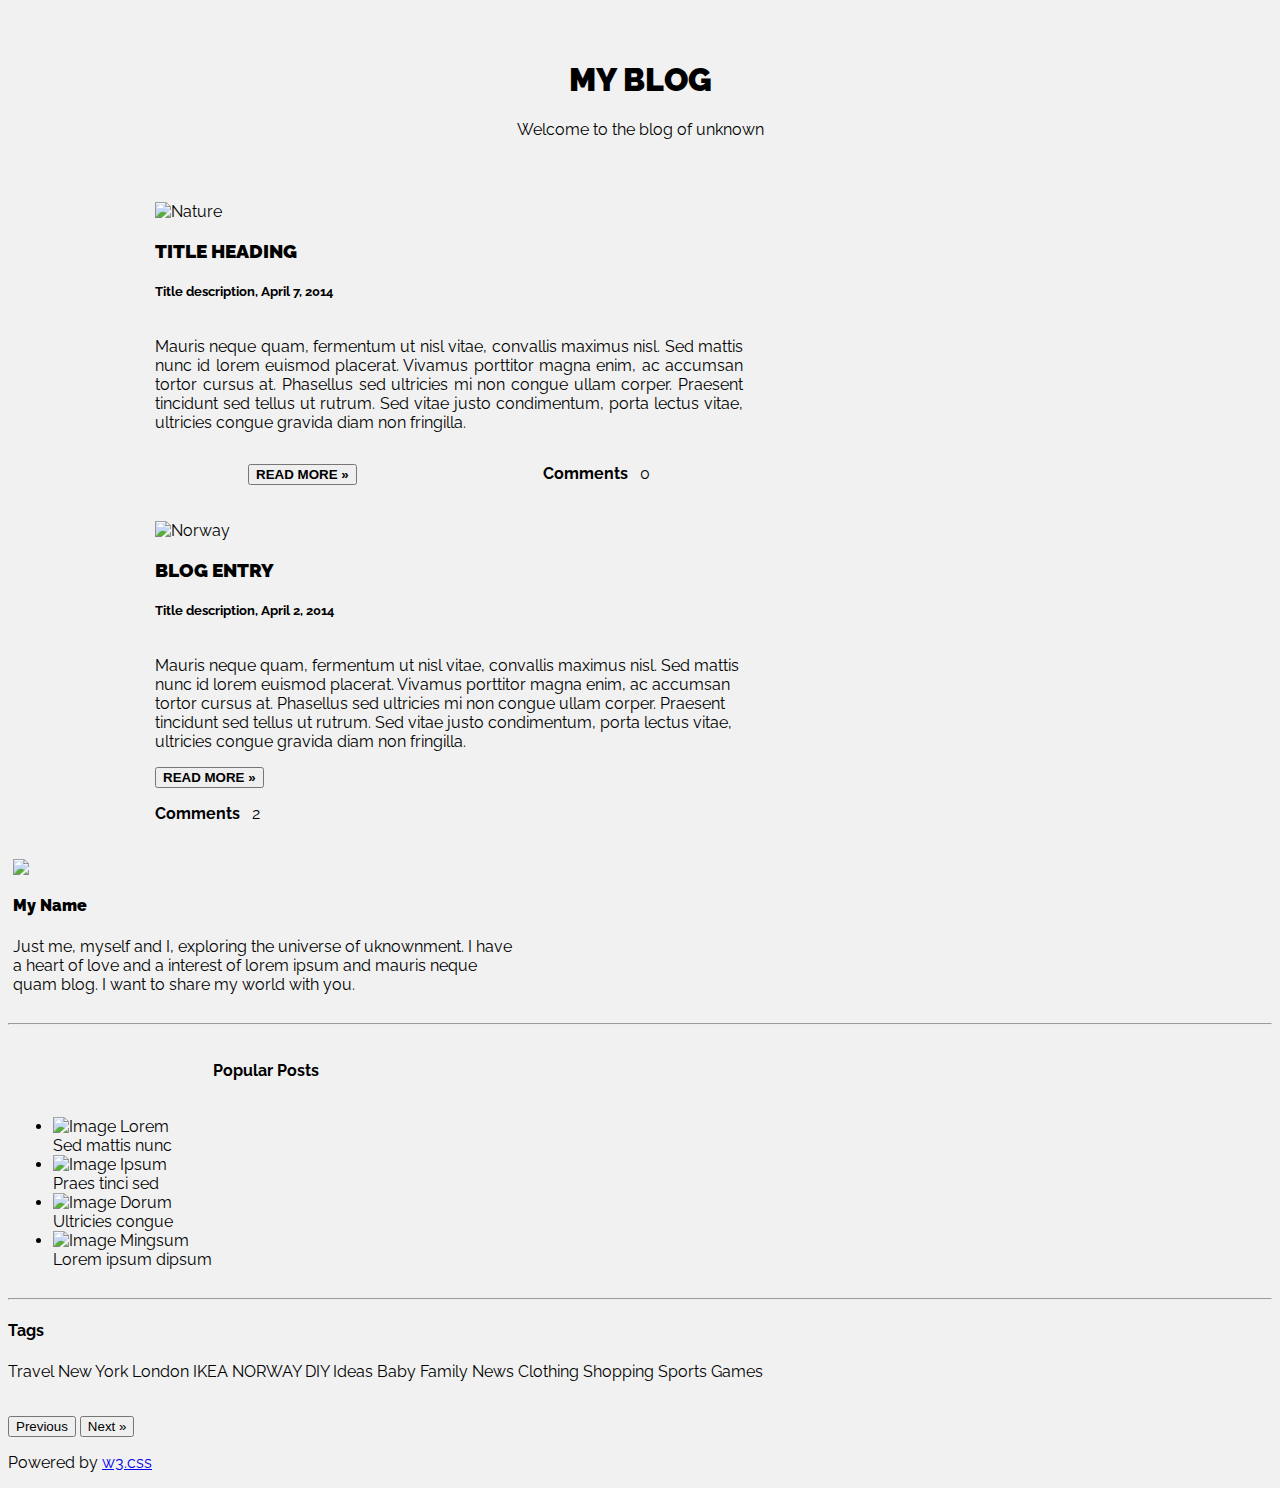
==== demo-2/index.html @ 139d3f64 "first commit" ====
<!DOCTYPE html>
<html>
    <!-- https://www.w3schools.com/w3css/tryw3css_templates_blog.htm -->
<head>
    <title>W3.CSS Template</title>
    <meta charset="UTF-8">
    <meta name="viewport" content="width=device-width, initial-scale=1">
    <link rel="stylesheet" href="style.css">
    <link rel="stylesheet" href="https://fonts.googleapis.com/css?family=Raleway">
    <style>
        body,
        h1,
        h2,
        h3,
        h4,
        h5 {
            font-family: "Raleway", sans-serif
        }

        .light-grey-bg {
            background-color: #f1f1f1;
        }

        .center-text {
            text-align: center;
        }
        .left-text {
            text-align: left;
        }
        .justify-text {
            text-align: justify;
        }

        .content {
            max-width: 1400px;
        }

        .container {
            max-width: 980px;
            margin: auto;
        }

        .header {
            padding-top: 32px;
            padding-bottom: 32px;
        }

        .tag {
            background-color: #000;
            color: #fff;
            display: inline-block;
            padding-left: 8px;
            padding-right: 8px;
            text-align: center
        }

        .row {
            padding: 0;
            margin: 0;
            display: flex;
            flex-direction: row;
            flex-wrap: wrap;
            justify-content: space-around;
        }

        .big-card {
            padding: 5px;
            width: 60%;
            height: auto;
            margin-top: 10px;
            display: flex;
            flex-direction: column;
        }
        .small-card {
            padding: 5px;
            width: 40%;
            height: auto;
            margin-top: 10px;
            display: flex;
            flex-direction: column;
        }
    </style>
</head>

<body class="light-grey-bg">

    <!-- w3-content defines a container for fixed size centered content, 
and is wrapped around the whole page content, except for the footer in this example -->
    <div class="content">

        <!-- Header -->
        <header class="header center-text">
            <h1><b>MY BLOG</b></h1>
            <p>Welcome to the blog of <span class="w3-tag">unknown</span></p>
        </header>

        <!-- Grid -->
        <div class="row">

            <!-- Blog entries -->
            <div class="container">
                <!-- Blog entry -->
                <div class="big-card">
                    <img src="https://w3schools.com/w3images/woods.jpg" alt="Nature" style="width:100%">
                    <div class="left-text">
                        <h3><b>TITLE HEADING</b></h3>
                        <h5>Title description, <span class="w3-opacity">April 7, 2014</span></h5>
                    </div>

                    <div class="container justify-text">
                        <p>
                            Mauris neque quam, fermentum ut nisl vitae, convallis maximus nisl. Sed mattis nunc id lorem euismod
                            placerat. Vivamus porttitor magna enim, ac accumsan tortor cursus at. Phasellus sed ultricies
                            mi non congue ullam corper. Praesent tincidunt sed tellus ut rutrum. Sed vitae justo condimentum,
                            porta lectus vitae, ultricies congue gravida diam non fringilla.
                        </p>
                        <div class="row">
                            <div class="">
                                <p><button class="w3-button w3-padding-large w3-white w3-border"><b>READ MORE »</b></button></p>
                            </div>
                            <div class="">
                                <p><span class=""><b>Comments  </b> <span class="w3-tag">0</span></span>
                                </p>
                            </div>
                        </div>
                    </div>
                </div>
                <!-- Blog entry -->
                <div class="big-card">
                    <img src="https://w3schools.com/w3images/bridge.jpg" alt="Norway" style="width:100%">
                    <div class="w3-container">
                        <h3><b>BLOG ENTRY</b></h3>
                        <h5>Title description, <span class="w3-opacity">April 2, 2014</span></h5>
                    </div>

                    <div class="w3-container">
                        <p>Mauris neque quam, fermentum ut nisl vitae, convallis maximus nisl. Sed mattis nunc id lorem euismod
                            placerat. Vivamus porttitor magna enim, ac accumsan tortor cursus at. Phasellus sed ultricies
                            mi non congue ullam corper. Praesent tincidunt sed tellus ut rutrum. Sed vitae justo condimentum,
                            porta lectus vitae, ultricies congue gravida diam non fringilla.</p>
                        <div class="w3-row">
                            <div class="w3-col m8 s12">
                                <p><button class="w3-button w3-padding-large w3-white w3-border"><b>READ MORE »</b></button></p>
                            </div>
                            <div class="w3-col m4 w3-hide-small">
                                <p><span class="w3-padding-large w3-right"><b>Comments  </b> <span class="w3-badge">2</span></span>
                                </p>
                            </div>
                        </div>
                    </div>
                </div>
                <!-- END BLOG ENTRIES -->
            </div>

            <!-- Introduction menu -->
            <div class="w3-col l4">
                <!-- About Card -->
                <div class="small-card">
                    <img src="/w3images/avatar_g.jpg" style="width:100%">
                    <div class="w3-container w3-white">
                        <h4><b>My Name</b></h4>
                        <p>Just me, myself and I, exploring the universe of uknownment. I have a heart of love and a interest
                            of lorem ipsum and mauris neque quam blog. I want to share my world with you.</p>
                    </div>
                </div>
                <hr>

                <!-- Posts -->
                <div class="small-card">
                    <div class="container">
                        <h4>Popular Posts</h4>
                    </div>
                    <ul class="w3-ul w3-hoverable w3-white">
                        <li class="w3-padding-16">
                            <img src="/w3images/workshop.jpg" alt="Image" class="w3-left w3-margin-right" style="width:50px">
                            <span class="w3-large">Lorem</span><br>
                            <span>Sed mattis nunc</span>
                        </li>
                        <li class="w3-padding-16">
                            <img src="/w3images/gondol.jpg" alt="Image" class="w3-left w3-margin-right" style="width:50px">
                            <span class="w3-large">Ipsum</span><br>
                            <span>Praes tinci sed</span>
                        </li>
                        <li class="w3-padding-16">
                            <img src="/w3images/skies.jpg" alt="Image" class="w3-left w3-margin-right" style="width:50px">
                            <span class="w3-large">Dorum</span><br>
                            <span>Ultricies congue</span>
                        </li>
                        <li class="w3-padding-16 w3-hide-medium w3-hide-small">
                            <img src="/w3images/rock.jpg" alt="Image" class="w3-left w3-margin-right" style="width:50px">
                            <span class="w3-large">Mingsum</span><br>
                            <span>Lorem ipsum dipsum</span>
                        </li>
                    </ul>
                </div>
                <hr>

                <!-- Labels / tags -->
                <div class="w3-card w3-margin">
                    <div class="w3-container w3-padding">
                        <h4>Tags</h4>
                    </div>
                    <div class="w3-container w3-white">
                        <p><span class="w3-tag w3-black w3-margin-bottom">Travel</span> <span class="w3-tag w3-light-grey w3-small w3-margin-bottom">New York</span>                            <span class="w3-tag w3-light-grey w3-small w3-margin-bottom">London</span>
                            <span class="w3-tag w3-light-grey w3-small w3-margin-bottom">IKEA</span> <span class="w3-tag w3-light-grey w3-small w3-margin-bottom">NORWAY</span>                            <span class="w3-tag w3-light-grey w3-small w3-margin-bottom">DIY</span>
                            <span class="w3-tag w3-light-grey w3-small w3-margin-bottom">Ideas</span> <span class="w3-tag w3-light-grey w3-small w3-margin-bottom">Baby</span>                            <span class="w3-tag w3-light-grey w3-small w3-margin-bottom">Family</span>
                            <span class="w3-tag w3-light-grey w3-small w3-margin-bottom">News</span> <span class="w3-tag w3-light-grey w3-small w3-margin-bottom">Clothing</span>                            <span class="w3-tag w3-light-grey w3-small w3-margin-bottom">Shopping</span>
                            <span class="w3-tag w3-light-grey w3-small w3-margin-bottom">Sports</span> <span class="w3-tag w3-light-grey w3-small w3-margin-bottom">Games</span>
                        </p>
                    </div>
                </div>

                <!-- END Introduction Menu -->
            </div>

            <!-- END GRID -->
        </div><br>

        <!-- END w3-content -->
    </div>

    <!-- Footer -->
    <footer class="w3-container w3-dark-grey w3-padding-32 w3-margin-top">
        <button class="w3-button w3-black w3-disabled w3-padding-large w3-margin-bottom">Previous</button>
        <button class="w3-button w3-black w3-padding-large w3-margin-bottom">Next »</button>
        <p>Powered by <a href="https://www.w3schools.com/w3css/default.asp" target="_blank">w3.css</a></p>
    </footer>

</body>

</html>
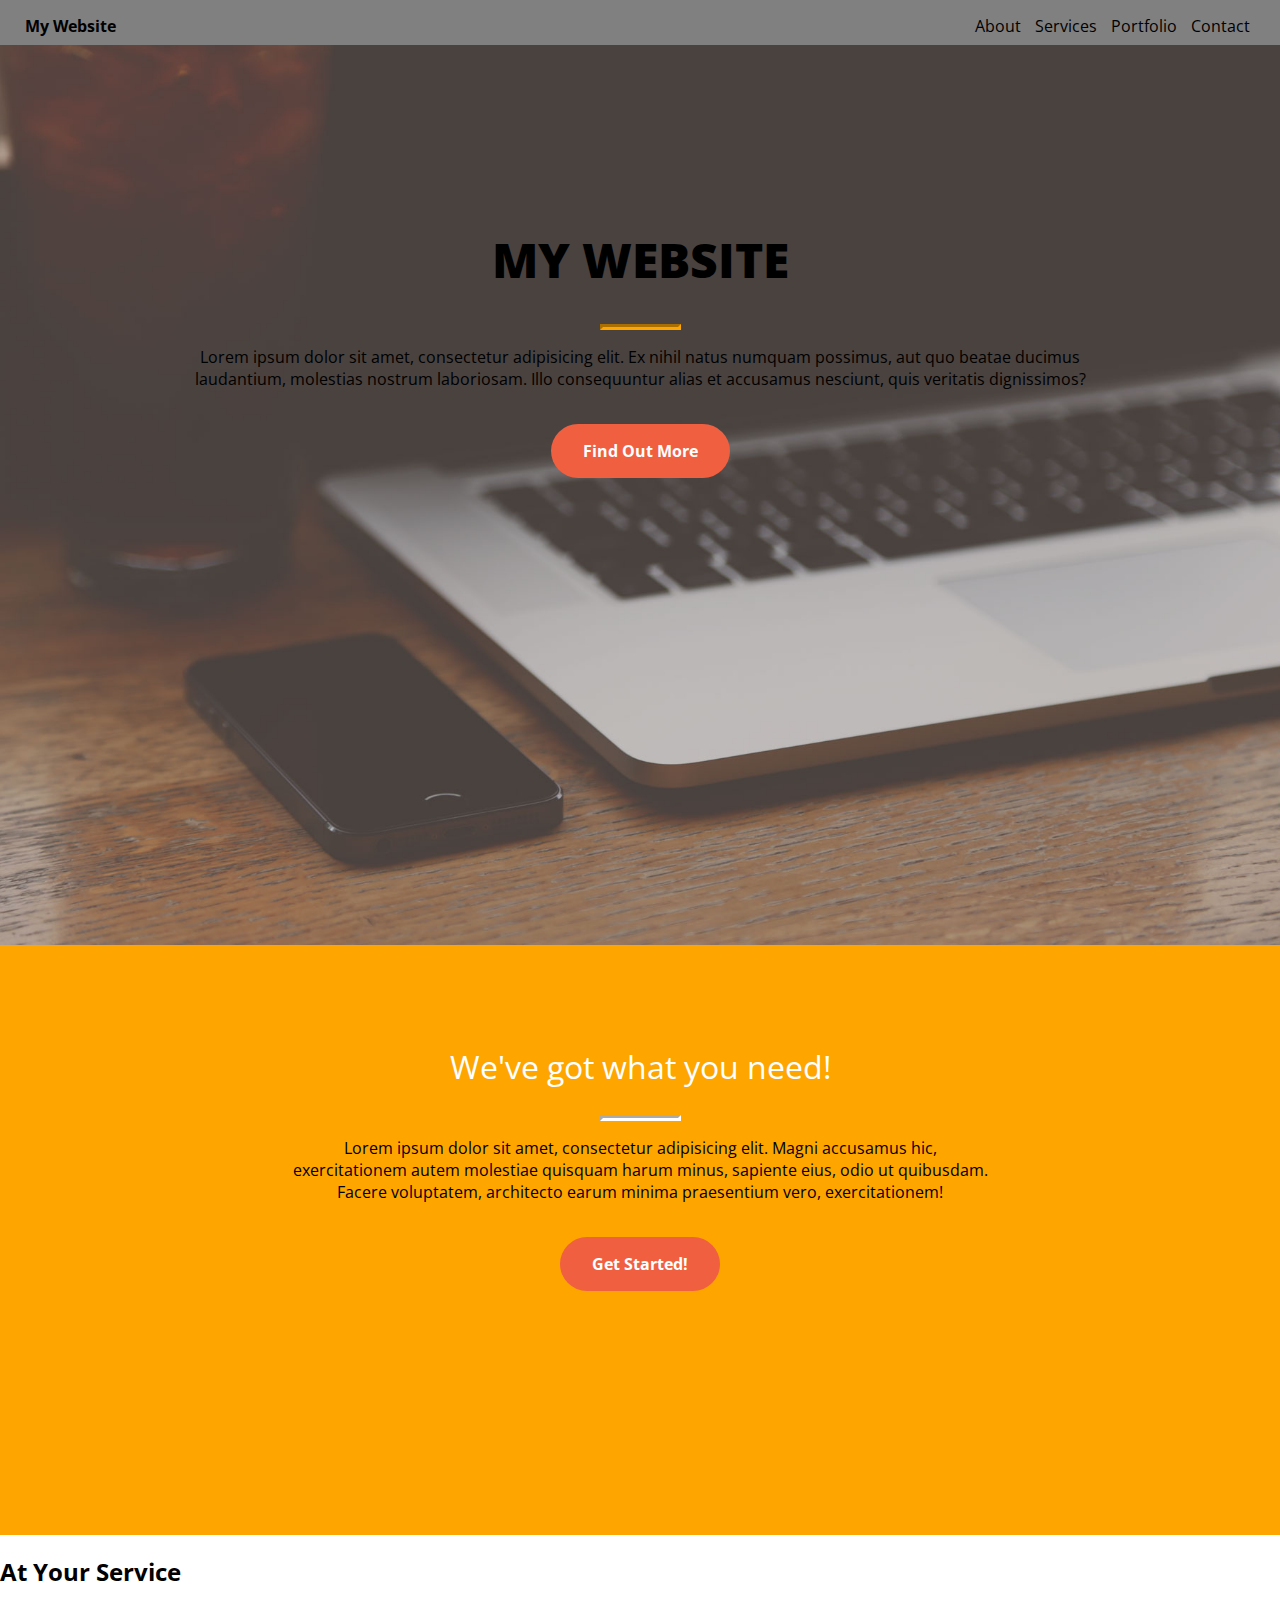
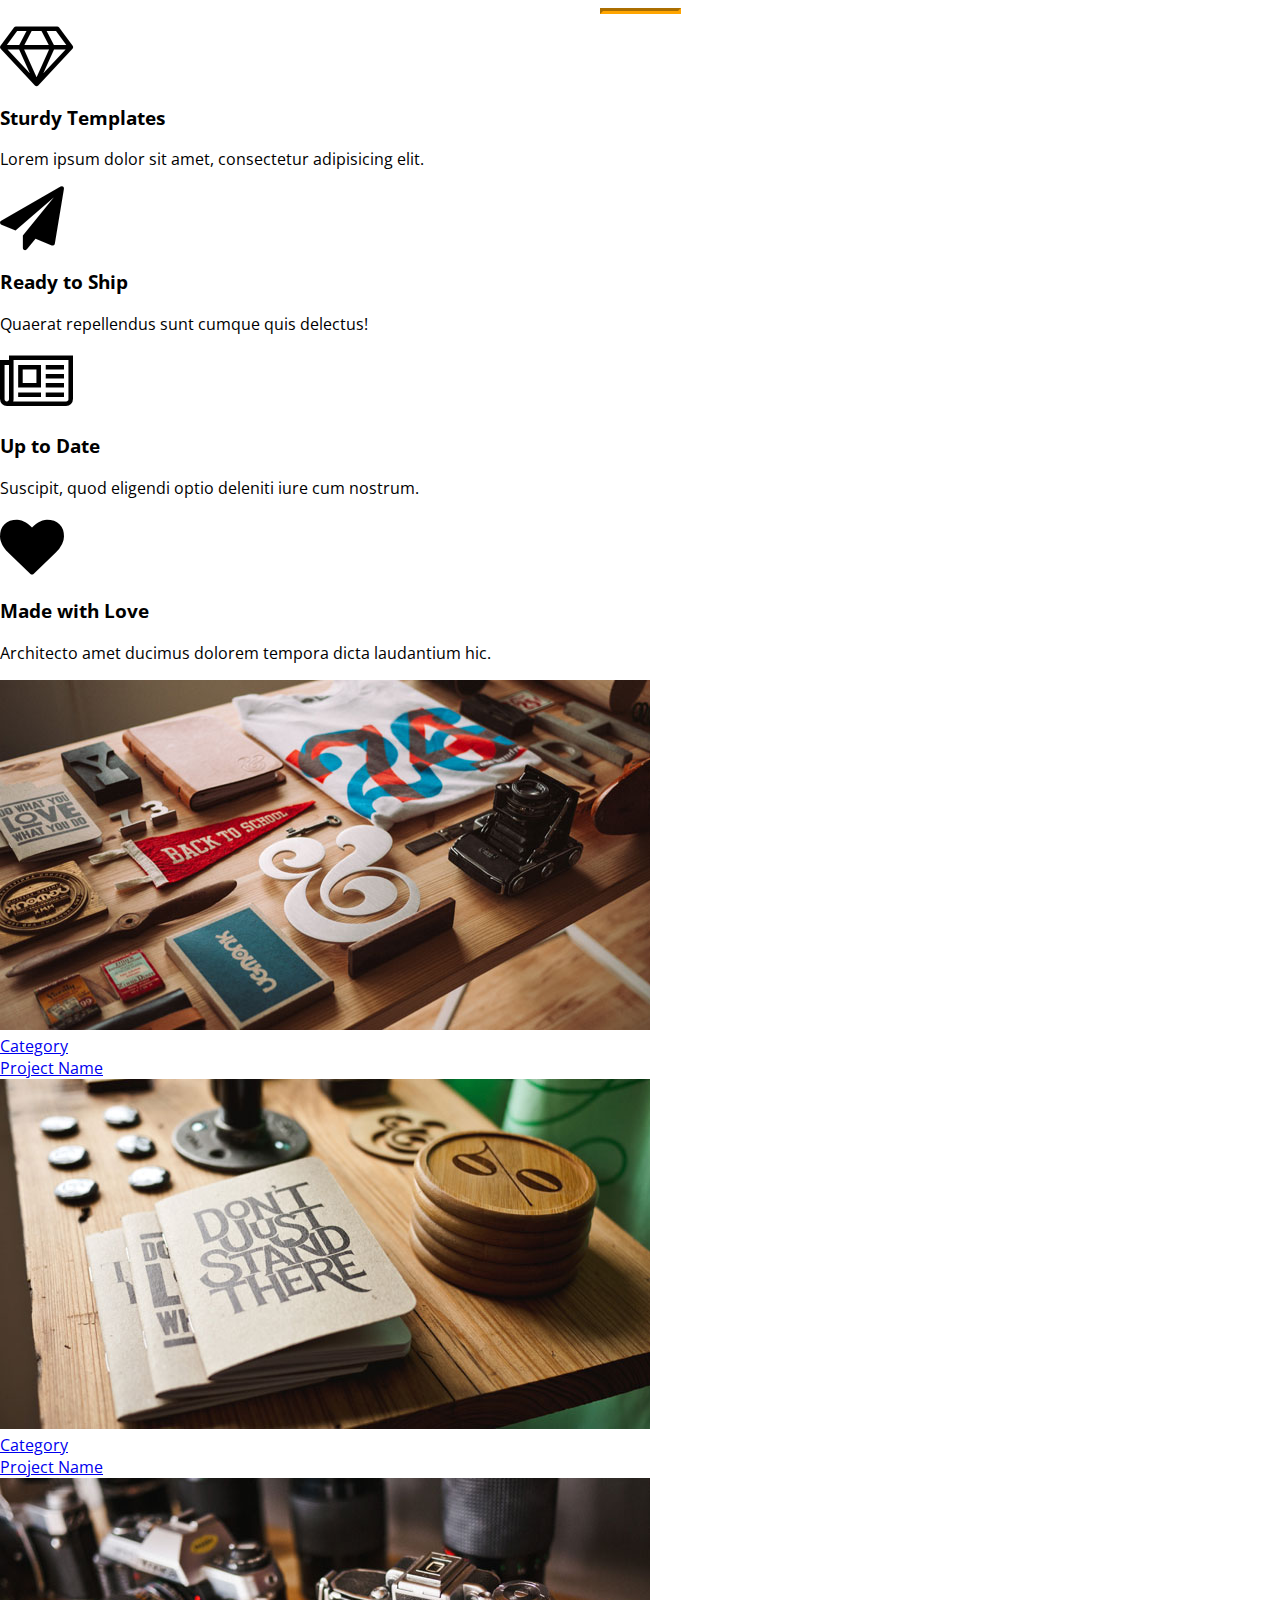
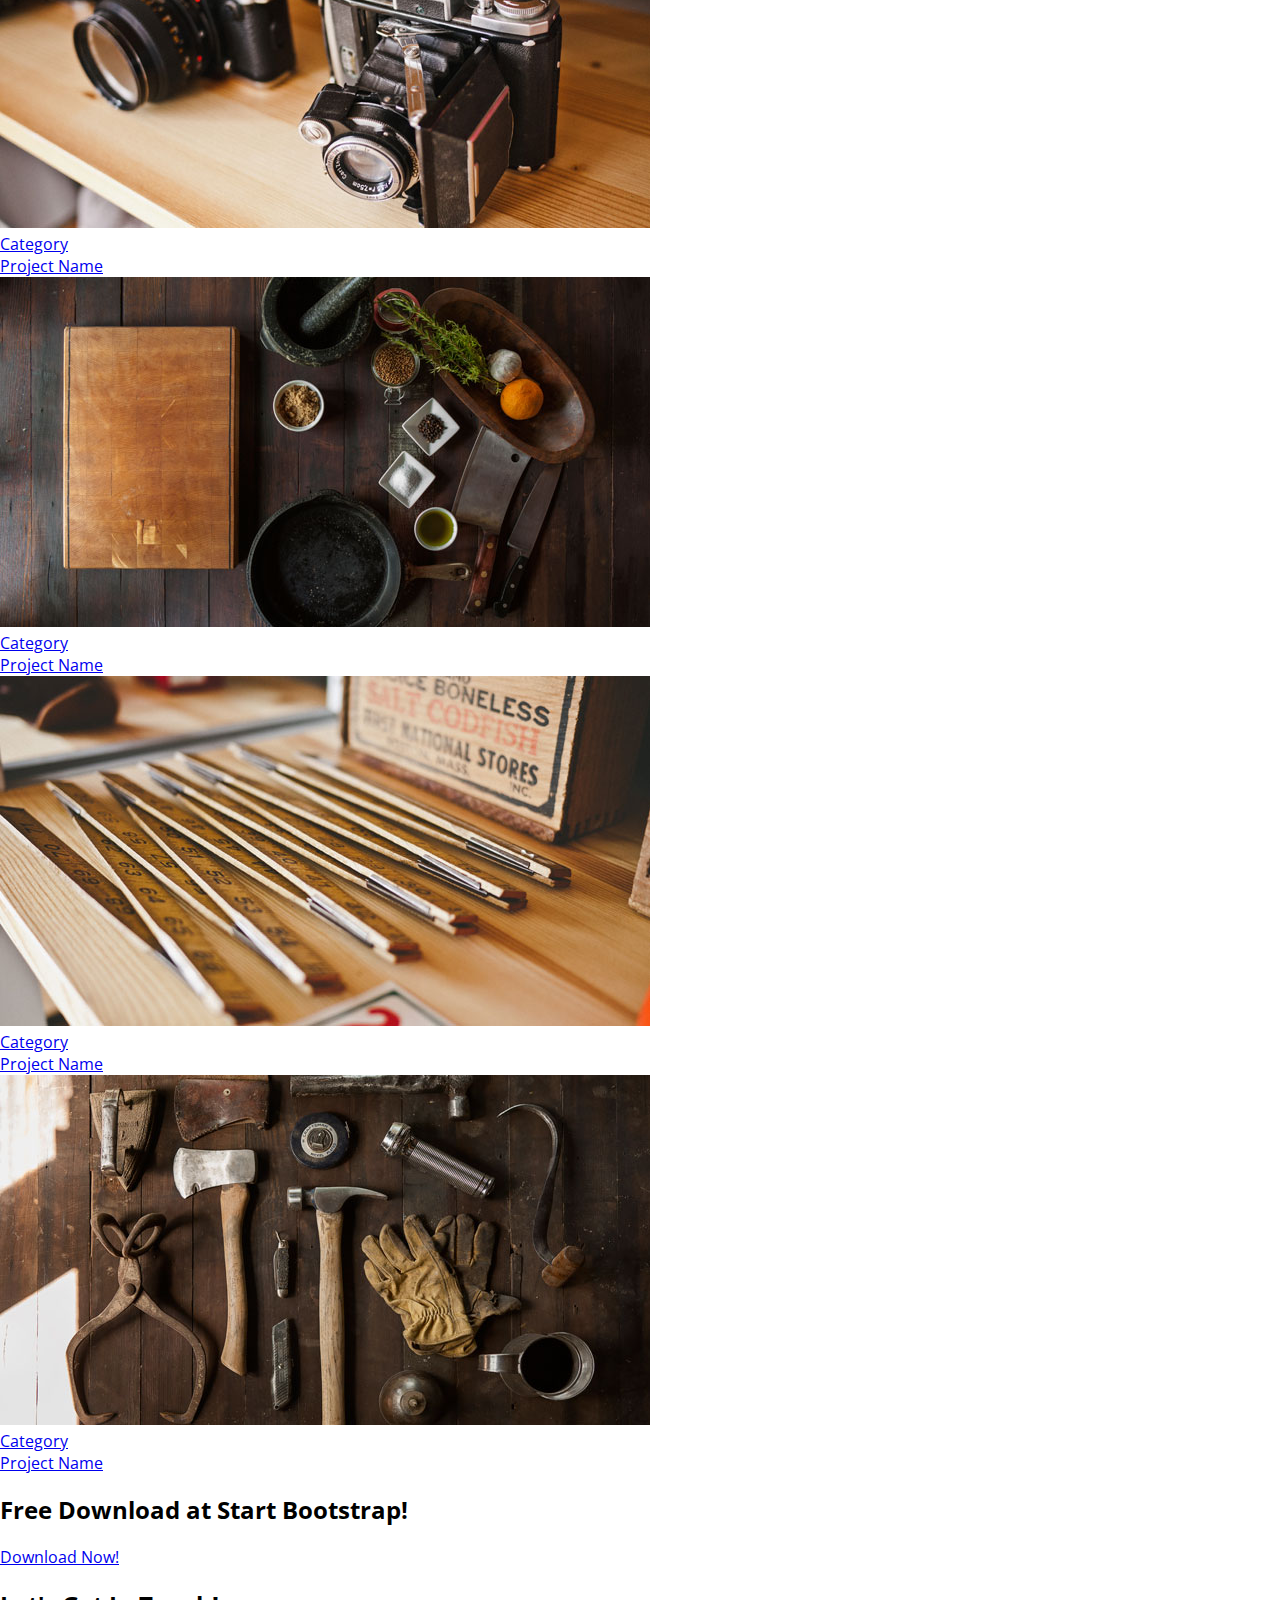
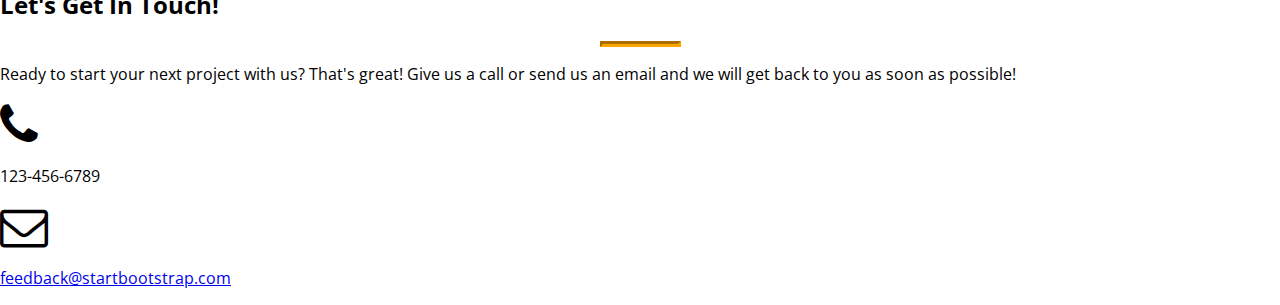
==== commit 49c53711: "saving" ====
--- a/demo-2/index.html
+++ b/demo-2/index.html
@@ -1,231 +1,247 @@
 <!DOCTYPE html>
-<html>
-    <!-- https://www.w3schools.com/w3css/tryw3css_templates_blog.htm -->
-<head>
-    <title>W3.CSS Template</title>
-    <meta charset="UTF-8">
-    <meta name="viewport" content="width=device-width, initial-scale=1">
-    <link rel="stylesheet" href="style.css">
-    <link rel="stylesheet" href="https://fonts.googleapis.com/css?family=Raleway">
-    <style>
-        body,
-        h1,
-        h2,
-        h3,
-        h4,
-        h5 {
-            font-family: "Raleway", sans-serif
-        }
-
-        .light-grey-bg {
-            background-color: #f1f1f1;
-        }
-
-        .center-text {
-            text-align: center;
-        }
-        .left-text {
-            text-align: left;
-        }
-        .justify-text {
-            text-align: justify;
-        }
-
-        .content {
-            max-width: 1400px;
-        }
-
-        .container {
-            max-width: 980px;
-            margin: auto;
-        }
-
-        .header {
-            padding-top: 32px;
-            padding-bottom: 32px;
-        }
-
-        .tag {
-            background-color: #000;
-            color: #fff;
-            display: inline-block;
-            padding-left: 8px;
-            padding-right: 8px;
-            text-align: center
-        }
-
-        .row {
-            padding: 0;
-            margin: 0;
-            display: flex;
-            flex-direction: row;
-            flex-wrap: wrap;
-            justify-content: space-around;
-        }
-
-        .big-card {
-            padding: 5px;
-            width: 60%;
-            height: auto;
-            margin-top: 10px;
-            display: flex;
-            flex-direction: column;
-        }
-        .small-card {
-            padding: 5px;
-            width: 40%;
-            height: auto;
-            margin-top: 10px;
-            display: flex;
-            flex-direction: column;
-        }
-    </style>
-</head>
-
-<body class="light-grey-bg">
-
-    <!-- w3-content defines a container for fixed size centered content, 
-and is wrapped around the whole page content, except for the footer in this example -->
-    <div class="content">
-
-        <!-- Header -->
-        <header class="header center-text">
-            <h1><b>MY BLOG</b></h1>
-            <p>Welcome to the blog of <span class="w3-tag">unknown</span></p>
-        </header>
-
-        <!-- Grid -->
-        <div class="row">
-
-            <!-- Blog entries -->
-            <div class="container">
-                <!-- Blog entry -->
-                <div class="big-card">
-                    <img src="https://w3schools.com/w3images/woods.jpg" alt="Nature" style="width:100%">
-                    <div class="left-text">
-                        <h3><b>TITLE HEADING</b></h3>
-                        <h5>Title description, <span class="w3-opacity">April 7, 2014</span></h5>
-                    </div>
-
-                    <div class="container justify-text">
-                        <p>
-                            Mauris neque quam, fermentum ut nisl vitae, convallis maximus nisl. Sed mattis nunc id lorem euismod
-                            placerat. Vivamus porttitor magna enim, ac accumsan tortor cursus at. Phasellus sed ultricies
-                            mi non congue ullam corper. Praesent tincidunt sed tellus ut rutrum. Sed vitae justo condimentum,
-                            porta lectus vitae, ultricies congue gravida diam non fringilla.
-                        </p>
-                        <div class="row">
-                            <div class="">
-                                <p><button class="w3-button w3-padding-large w3-white w3-border"><b>READ MORE »</b></button></p>
-                            </div>
-                            <div class="">
-                                <p><span class=""><b>Comments  </b> <span class="w3-tag">0</span></span>
-                                </p>
-                            </div>
-                        </div>
-                    </div>
-                </div>
-                <!-- Blog entry -->
-                <div class="big-card">
-                    <img src="https://w3schools.com/w3images/bridge.jpg" alt="Norway" style="width:100%">
-                    <div class="w3-container">
-                        <h3><b>BLOG ENTRY</b></h3>
-                        <h5>Title description, <span class="w3-opacity">April 2, 2014</span></h5>
-                    </div>
-
-                    <div class="w3-container">
-                        <p>Mauris neque quam, fermentum ut nisl vitae, convallis maximus nisl. Sed mattis nunc id lorem euismod
-                            placerat. Vivamus porttitor magna enim, ac accumsan tortor cursus at. Phasellus sed ultricies
-                            mi non congue ullam corper. Praesent tincidunt sed tellus ut rutrum. Sed vitae justo condimentum,
-                            porta lectus vitae, ultricies congue gravida diam non fringilla.</p>
-                        <div class="w3-row">
-                            <div class="w3-col m8 s12">
-                                <p><button class="w3-button w3-padding-large w3-white w3-border"><b>READ MORE »</b></button></p>
-                            </div>
-                            <div class="w3-col m4 w3-hide-small">
-                                <p><span class="w3-padding-large w3-right"><b>Comments  </b> <span class="w3-badge">2</span></span>
-                                </p>
-                            </div>
-                        </div>
-                    </div>
-                </div>
-                <!-- END BLOG ENTRIES -->
-            </div>
-
-            <!-- Introduction menu -->
-            <div class="w3-col l4">
-                <!-- About Card -->
-                <div class="small-card">
-                    <img src="/w3images/avatar_g.jpg" style="width:100%">
-                    <div class="w3-container w3-white">
-                        <h4><b>My Name</b></h4>
-                        <p>Just me, myself and I, exploring the universe of uknownment. I have a heart of love and a interest
-                            of lorem ipsum and mauris neque quam blog. I want to share my world with you.</p>
-                    </div>
-                </div>
-                <hr>
-
-                <!-- Posts -->
-                <div class="small-card">
-                    <div class="container">
-                        <h4>Popular Posts</h4>
-                    </div>
-                    <ul class="w3-ul w3-hoverable w3-white">
-                        <li class="w3-padding-16">
-                            <img src="/w3images/workshop.jpg" alt="Image" class="w3-left w3-margin-right" style="width:50px">
-                            <span class="w3-large">Lorem</span><br>
-                            <span>Sed mattis nunc</span>
-                        </li>
-                        <li class="w3-padding-16">
-                            <img src="/w3images/gondol.jpg" alt="Image" class="w3-left w3-margin-right" style="width:50px">
-                            <span class="w3-large">Ipsum</span><br>
-                            <span>Praes tinci sed</span>
-                        </li>
-                        <li class="w3-padding-16">
-                            <img src="/w3images/skies.jpg" alt="Image" class="w3-left w3-margin-right" style="width:50px">
-                            <span class="w3-large">Dorum</span><br>
-                            <span>Ultricies congue</span>
-                        </li>
-                        <li class="w3-padding-16 w3-hide-medium w3-hide-small">
-                            <img src="/w3images/rock.jpg" alt="Image" class="w3-left w3-margin-right" style="width:50px">
-                            <span class="w3-large">Mingsum</span><br>
-                            <span>Lorem ipsum dipsum</span>
-                        </li>
-                    </ul>
-                </div>
-                <hr>
-
-                <!-- Labels / tags -->
-                <div class="w3-card w3-margin">
-                    <div class="w3-container w3-padding">
-                        <h4>Tags</h4>
-                    </div>
-                    <div class="w3-container w3-white">
-                        <p><span class="w3-tag w3-black w3-margin-bottom">Travel</span> <span class="w3-tag w3-light-grey w3-small w3-margin-bottom">New York</span>                            <span class="w3-tag w3-light-grey w3-small w3-margin-bottom">London</span>
-                            <span class="w3-tag w3-light-grey w3-small w3-margin-bottom">IKEA</span> <span class="w3-tag w3-light-grey w3-small w3-margin-bottom">NORWAY</span>                            <span class="w3-tag w3-light-grey w3-small w3-margin-bottom">DIY</span>
-                            <span class="w3-tag w3-light-grey w3-small w3-margin-bottom">Ideas</span> <span class="w3-tag w3-light-grey w3-small w3-margin-bottom">Baby</span>                            <span class="w3-tag w3-light-grey w3-small w3-margin-bottom">Family</span>
-                            <span class="w3-tag w3-light-grey w3-small w3-margin-bottom">News</span> <span class="w3-tag w3-light-grey w3-small w3-margin-bottom">Clothing</span>                            <span class="w3-tag w3-light-grey w3-small w3-margin-bottom">Shopping</span>
-                            <span class="w3-tag w3-light-grey w3-small w3-margin-bottom">Sports</span> <span class="w3-tag w3-light-grey w3-small w3-margin-bottom">Games</span>
-                        </p>
-                    </div>
-                </div>
-
-                <!-- END Introduction Menu -->
-            </div>
-
-            <!-- END GRID -->
-        </div><br>
-
-        <!-- END w3-content -->
-    </div>
-
-    <!-- Footer -->
-    <footer class="w3-container w3-dark-grey w3-padding-32 w3-margin-top">
-        <button class="w3-button w3-black w3-disabled w3-padding-large w3-margin-bottom">Previous</button>
-        <button class="w3-button w3-black w3-padding-large w3-margin-bottom">Next »</button>
-        <p>Powered by <a href="https://www.w3schools.com/w3css/default.asp" target="_blank">w3.css</a></p>
-    </footer>
-
-</body>
+<html lang="en">
+
+  <head>
+
+    <meta charset="utf-8">
+    <meta name="viewport" content="width=device-width, initial-scale=1, shrink-to-fit=no">
+    <meta name="description" content="">
+    <meta name="author" content="">
+
+    <title>Portfolio</title>
+
+    <!-- Custom fonts for this template -->
+    <link href="https://maxcdn.bootstrapcdn.com/font-awesome/4.7.0/css/font-awesome.min.css" rel="stylesheet" integrity="sha384-wvfXpqpZZVQGK6TAh5PVlGOfQNHSoD2xbE+QkPxCAFlNEevoEH3Sl0sibVcOQVnN" crossorigin="anonymous">
+    <link href='https://fonts.googleapis.com/css?family=Open+Sans:300italic,400italic,600italic,700italic,800italic,400,300,600,700,800' rel='stylesheet' type='text/css'>
+    <link href='https://fonts.googleapis.com/css?family=Merriweather:400,300,300italic,400italic,700,700italic,900,900italic' rel='stylesheet' type='text/css'>
+
+    <link href="style.css" rel="stylesheet" type="text/css">
+
+  </head>
+
+  <body id="page-top">
+
+    <!-- Navigation -->
+    <nav class="" id="mainNav">
+      <div class="container">
+        <a class="brand" href="#page-top">My Website</a>
+        <div class="navbar-nav">
+          <span class="nav-item">
+            <a class="nav-link" href="#about">About</a>
+          </span>
+          <span class="nav-item">
+            <a class="nav-link" href="#services">Services</a>
+          </span>
+          <span class="nav-item">
+            <a class="nav-link" href="#portfolio">Portfolio</a>
+          </span>
+          <span class="nav-item">
+            <a class="nav-link" href="#contact">Contact</a>
+          </span>
+        </div>
+      </div>
+    </nav>
+
+    <header class="masthead">
+      <div class="container">
+        <div class="row">
+          <div class="">
+            <h1 class="text-uppercase">
+              <strong>My Website</strong>
+            </h1>
+            <hr>
+          </div>
+          <div class="">
+            <p class="">Lorem ipsum dolor sit amet, consectetur adipisicing elit. Ex nihil natus numquam possimus, aut quo beatae ducimus laudantium, molestias nostrum laboriosam. Illo consequuntur alias et accusamus nesciunt, quis veritatis dignissimos?</p>
+            <a class="btn-style" href="#about">Find Out More</a>
+          </div>
+        </div>
+      </div>
+    </header>
+
+    <section class="" id="about">
+      <div class="container">
+        <div class="row">
+          <div class="abt-wrap">
+            <h2 class="">We've got what you need!</h2>
+            <hr class="">
+            <p class="">Lorem ipsum dolor sit amet, consectetur adipisicing elit. Magni accusamus hic, exercitationem autem molestiae quisquam harum minus, sapiente eius, odio ut quibusdam. Facere voluptatem, architecto earum minima praesentium vero, exercitationem!</p>
+            <a class="btn-style" href="#services">Get Started!</a>
+          </div>
+        </div>
+      </div>
+    </section>
+
+    <section id="services">
+      <div class="container">
+        <div class="row">
+          <div class="">
+            <h2 class="section-heading">At Your Service</h2>
+            <hr class="my-4">
+          </div>
+        </div>
+      </div>
+      <div class="container">
+        <div class="row">
+          <div class="">
+            <div class="">
+              <i class="fa fa-4x fa-diamond text-primary mb-3 sr-icons"></i>
+              <h3 class="">Sturdy Templates</h3>
+              <p class="">Lorem ipsum dolor sit amet, consectetur adipisicing elit.</p>
+            </div>
+          </div>
+          <div class="">
+            <div class="">
+              <i class="fa fa-4x fa-paper-plane text-primary mb-3 sr-icons"></i>
+              <h3 class="">Ready to Ship</h3>
+              <p class="">Quaerat repellendus sunt cumque quis delectus! </p>
+            </div>
+          </div>
+          <div class="">
+            <div class="">
+              <i class="fa fa-4x fa-newspaper-o text-primary mb-3 sr-icons"></i>
+              <h3 class="">Up to Date</h3>
+              <p class="">Suscipit, quod eligendi optio deleniti iure cum nostrum.</p>
+            </div>
+          </div>
+          <div class="">
+            <div class="">
+              <i class="fa fa-4x fa-heart text-primary mb-3 sr-icons"></i>
+              <h3 class="">Made with Love</h3>
+              <p class="">Architecto amet ducimus dolorem tempora dicta laudantium hic.</p>
+            </div>
+          </div>
+        </div>
+      </div>
+    </section>
+
+    <section class="" id="portfolio">
+      <div class="">
+        <div class="">
+          <div class="">
+            <a class="" href="img/portfolio/fullsize/1.jpg">
+              <img class="" src="img/portfolio/thumbnails/1.jpg" alt="">
+              <div class="">
+                <div class="">
+                  <div class="">
+                    Category
+                  </div>
+                  <div class="">
+                    Project Name
+                  </div>
+                </div>
+              </div>
+            </a>
+          </div>
+          <div class="">
+            <a class="" href="img/portfolio/fullsize/2.jpg">
+              <img class="" src="img/portfolio/thumbnails/2.jpg" alt="">
+              <div class="">
+                <div class="">
+                  <div class="">
+                    Category
+                  </div>
+                  <div class="project-name">
+                    Project Name
+                  </div>
+                </div>
+              </div>
+            </a>
+          </div>
+          <div class="">
+            <a class="" href="img/portfolio/fullsize/3.jpg">
+              <img class="" src="img/portfolio/thumbnails/3.jpg" alt="">
+              <div class="">
+                <div class="">
+                  <div class="">
+                    Category
+                  </div>
+                  <div class="project-name">
+                    Project Name
+                  </div>
+                </div>
+              </div>
+            </a>
+          </div>
+          <div class="">
+            <a class="" href="img/portfolio/fullsize/4.jpg">
+              <img class="" src="img/portfolio/thumbnails/4.jpg" alt="">
+              <div class="">
+                <div class="">
+                  <div class="">
+                    Category
+                  </div>
+                  <div class="project-name">
+                    Project Name
+                  </div>
+                </div>
+              </div>
+            </a>
+          </div>
+          <div class="">
+            <a class="" href="img/portfolio/fullsize/5.jpg">
+              <img class="" src="img/portfolio/thumbnails/5.jpg" alt="">
+              <div class="">
+                <div class="">
+                  <div class="">
+                    Category
+                  </div>
+                  <div class="project-name">
+                    Project Name
+                  </div>
+                </div>
+              </div>
+            </a>
+          </div>
+          <div class="">
+            <a class="" href="img/portfolio/fullsize/6.jpg">
+              <img class="" src="img/portfolio/thumbnails/6.jpg" alt="">
+              <div class="">
+                <div class="">
+                  <div class="">
+                    Category
+                  </div>
+                  <div class="project-name">
+                    Project Name
+                  </div>
+                </div>
+              </div>
+            </a>
+          </div>
+        </div>
+      </div>
+    </section>
+
+    <section class="">
+      <div class="">
+        <h2 class="">Free Download at Start Bootstrap!</h2>
+        <a class="" href="http://startbootstrap.com/template-overviews/creative/">Download Now!</a>
+      </div>
+    </section>
+
+    <section id="contact">
+      <div class="container">
+        <div class="row">
+          <div class="">
+            <h2 class="section-heading">Let's Get In Touch!</h2>
+            <hr class="">
+            <p class="">Ready to start your next project with us? That's great! Give us a call or send us an email and we will get back to you as soon as possible!</p>
+          </div>
+        </div>
+        <div class="row">
+          <div class="">
+            <i class="fa fa-phone fa-3x mb-3 sr-contact"></i>
+            <p>123-456-6789</p>
+          </div>
+          <div class="">
+            <i class="fa fa-envelope-o fa-3x mb-3 sr-contact"></i>
+            <p>
+              <a href="mailto:your-email@your-domain.com">feedback@startbootstrap.com</a>
+            </p>
+          </div>
+        </div>
+      </div>
+    </section>
+  </body>
 
 </html>
--- a/demo-2/style.css
+++ b/demo-2/style.css
@@ -0,0 +1,123 @@
+/* When getting started, there are a few things that I like to do. First, the browser has some default styling, which made sense before, but now that we are doing more with css, we like to prevent theses default behaviors. This is what's called a CSS Reset.*/
+html, body {
+    margin: 0;
+    padding: 0;
+    font-family: Open Sans, sans-serif;
+}
+
+hr {
+    max-width: 75px;
+    border-width: 3px;
+    border-color: orange;
+}
+
+/* these are at the top, just for organization. They are utility classes that do very small things, but can be used all throughout the application. */
+.text-uppercase {
+    text-transform: uppercase;
+}
+
+.btn-style {
+    background-color: #f05f40;
+    border-color: #f05f40;
+    border-radius: 300px;
+    font-weight: 700;
+    color: #fff;
+    text-decoration: none;
+    padding: 1rem 2rem
+}
+
+/* Begin Navbar */
+/*It's a good idea to use comments within your css to explain different behaviors, this becomes more important with larger css files. As a bare minimum, you should at least label the beginning & end of a group of styles.*/
+#mainNav {
+    width: 100%;
+    height: 30px;
+    background-color: grey;
+    padding-top: 15px;
+}
+
+#mainNav a {
+    text-decoration: none;
+    color: black;
+}
+
+/* use floats to get things to sit on the same line and be pulled in a certain direction. */
+.brand {
+    float: left;
+    margin-left: 25px;
+    font-weight: bold;
+}
+
+.navbar-nav {
+    float: right;
+    margin-right: 25px;
+}
+
+.nav-link {
+    margin-left: 5px;
+    margin-right: 5px;
+}
+
+/* 
+   End Navbar;
+   Begin Header;
+*/
+
+header.masthead {
+    text-align: center;
+    height: 100vh;
+    background-image: url(img/header.jpg);
+    background-size: cover;
+    background-repeat: no-repeat;
+    background-position: center center;
+}
+
+header.masthead > div.container {
+    margin-left: auto;
+    margin-right: auto;
+    padding-top: 150px;
+    width: 75%;
+}
+
+.masthead h1 {
+    font-size: 36pt;
+}
+
+.masthead p {
+    margin-bottom: 50px;
+}
+
+/* 
+End Header
+Begin About
+*/
+
+#about {
+    height: 60vh;
+    background-color: orange;
+    text-align: center;
+    padding-top: 50px;  
+}
+
+#about .abt-wrap {
+    width: 55%;
+    margin-left: auto;
+    margin-right: auto;
+}
+
+#about .container {
+    margin-top: 50px;
+}
+
+#about h2 {
+    color: white;
+    font-weight: 400;
+    font-size: 24pt;
+}
+
+#about p {
+    margin-bottom: 50px;
+}
+
+#about hr {
+    border-color: white;
+}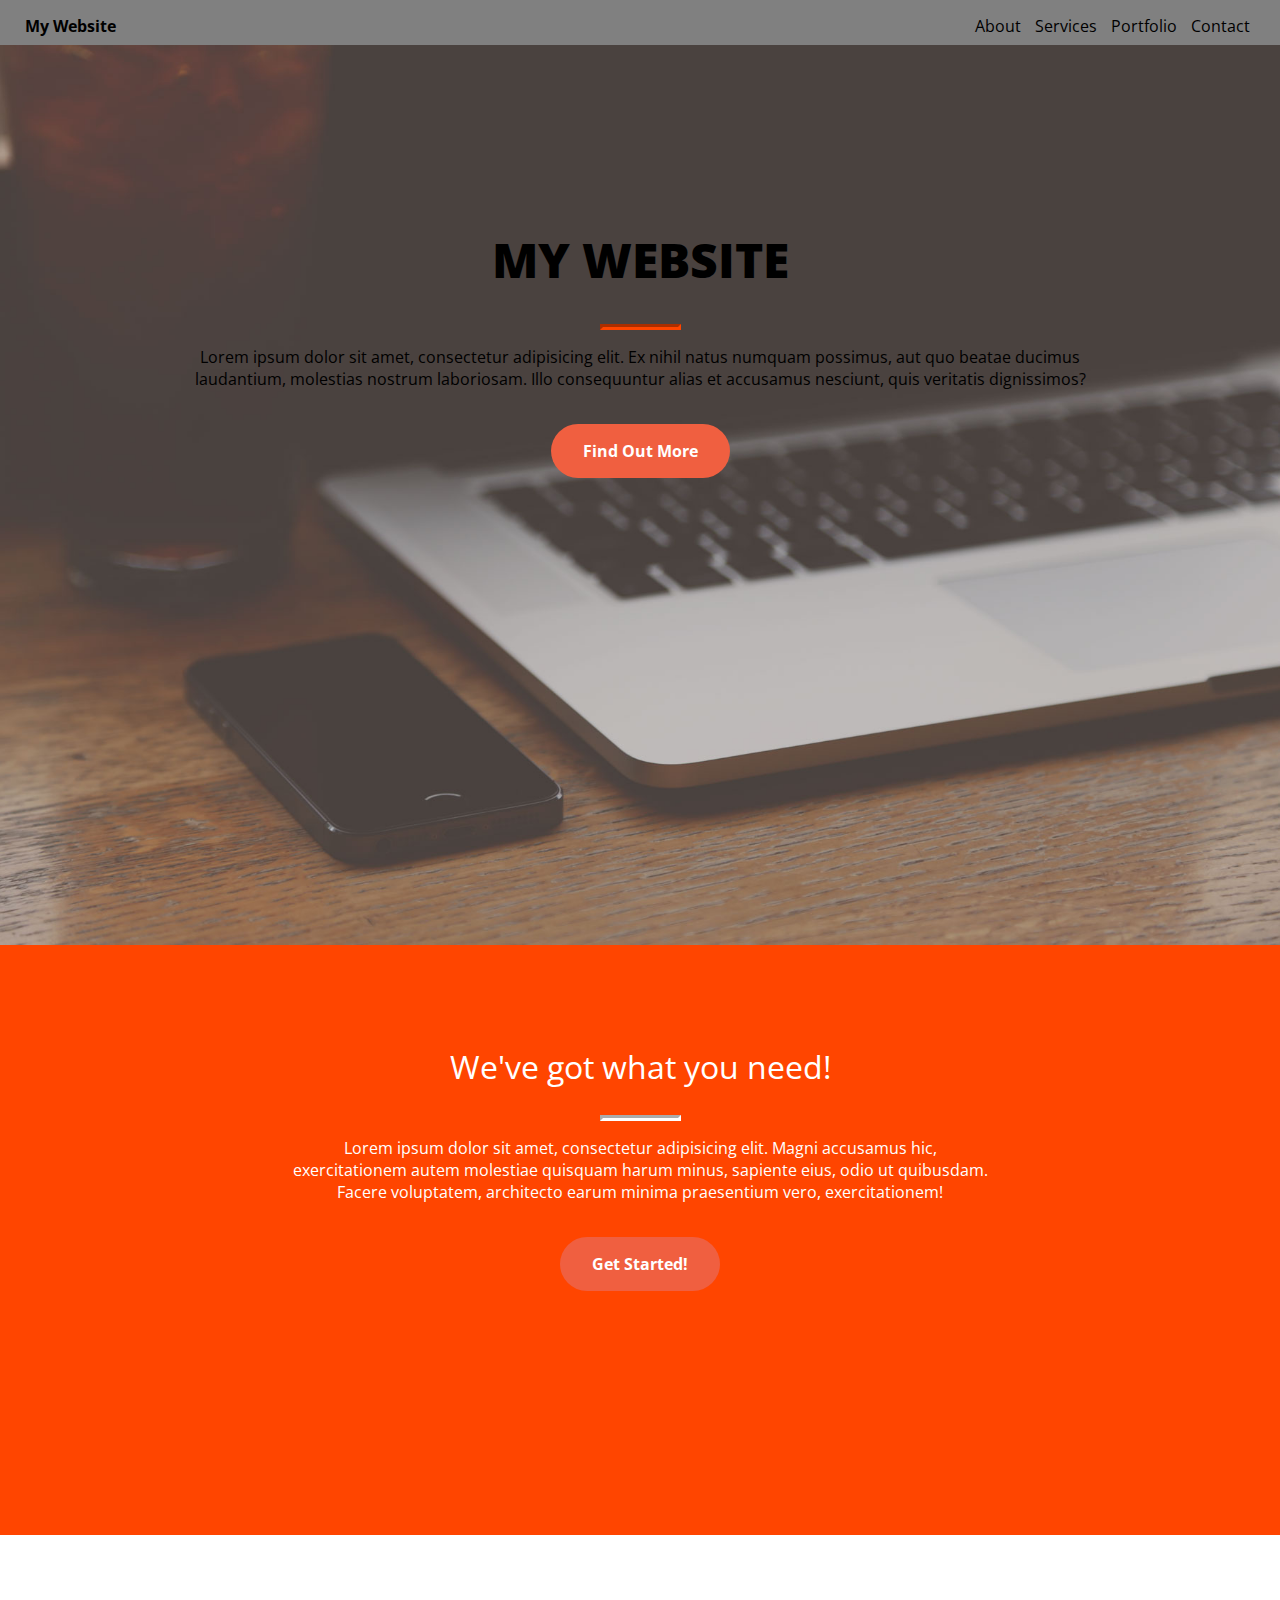
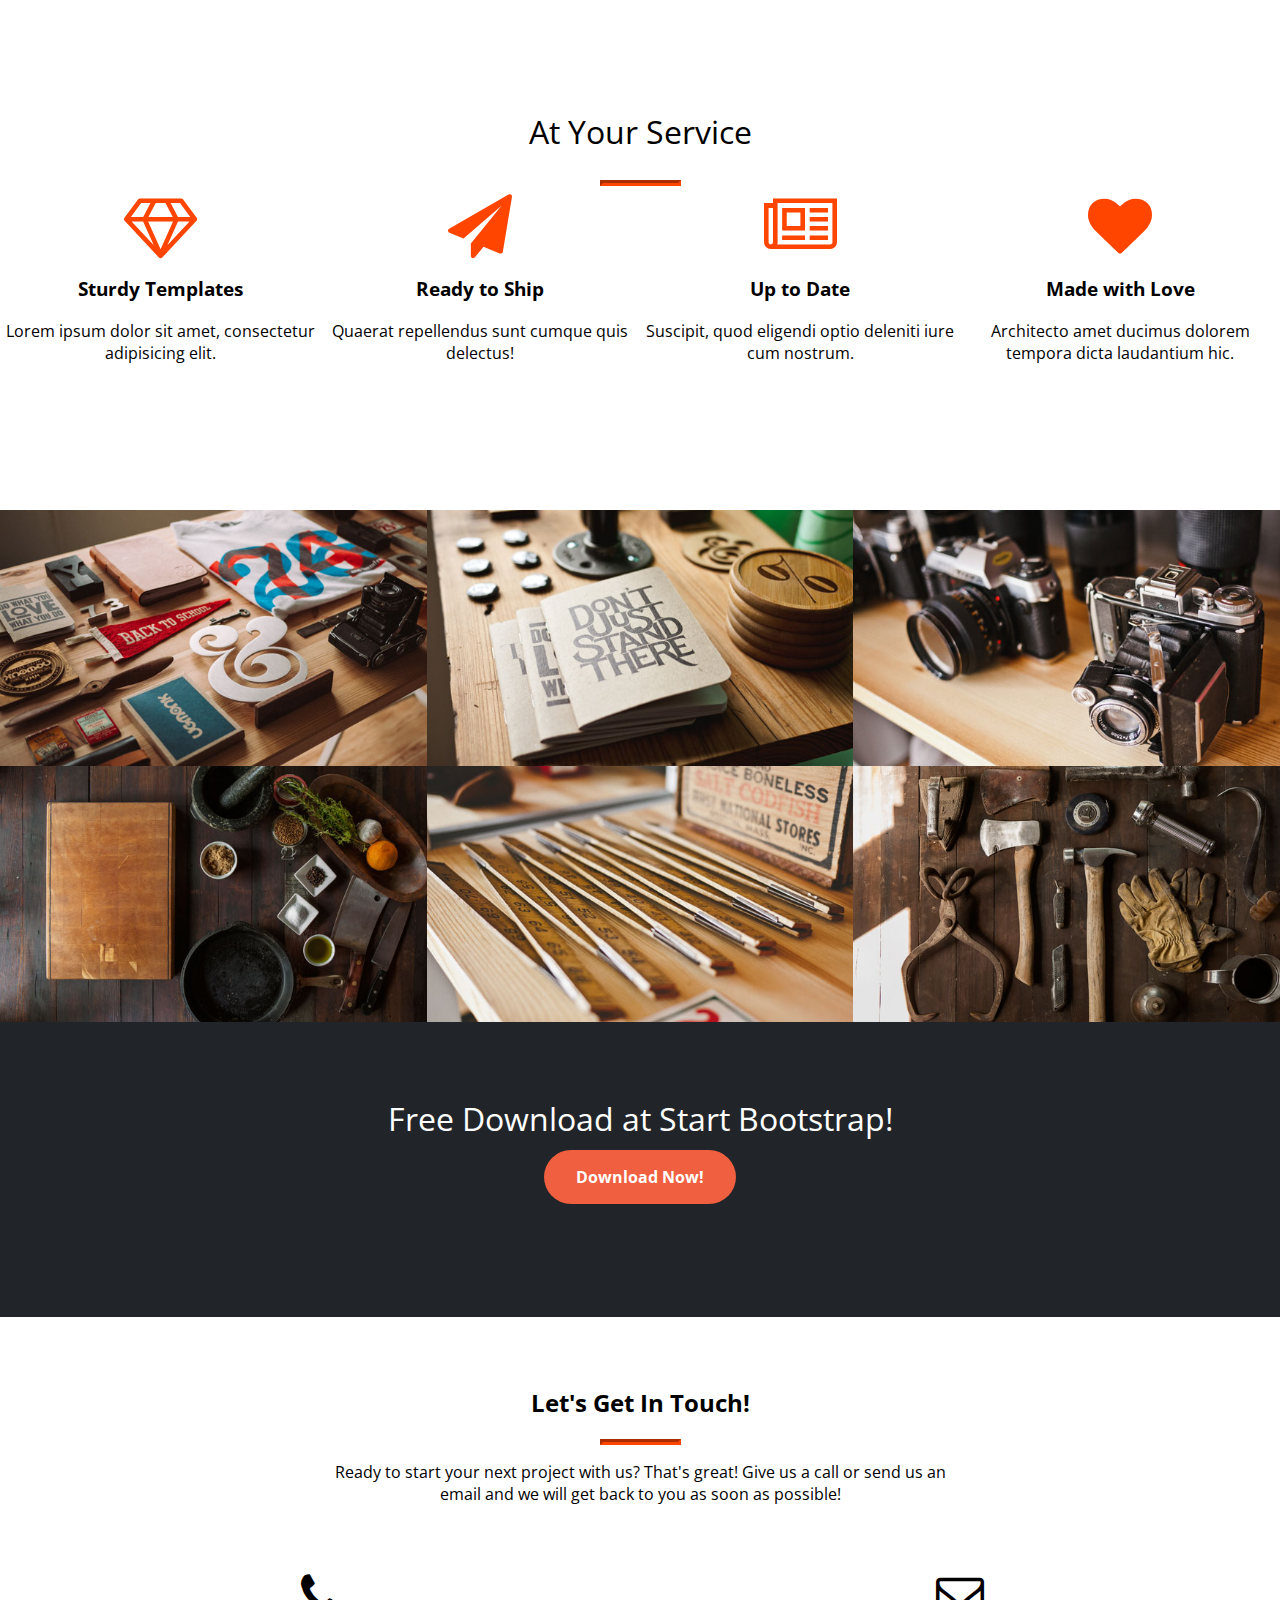
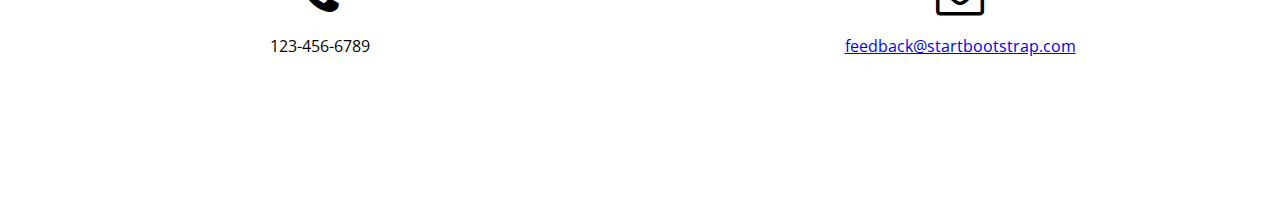
==== commit 7ffb143c: "finished demo2" ====
--- a/demo-2/index.html
+++ b/demo-2/index.html
@@ -73,38 +73,38 @@
     </section>
 
     <section id="services">
-      <div class="container">
+      <div class="container" id="service-heading">
         <div class="row">
           <div class="">
             <h2 class="section-heading">At Your Service</h2>
-            <hr class="my-4">
-          </div>
-        </div>
-      </div>
-      <div class="container">
-        <div class="row">
-          <div class="">
+            <hr class="">
+          </div>
+        </div>
+      </div>
+      <div class="container">
+        <div class="row">
+          <div class="panel">
             <div class="">
               <i class="fa fa-4x fa-diamond text-primary mb-3 sr-icons"></i>
               <h3 class="">Sturdy Templates</h3>
               <p class="">Lorem ipsum dolor sit amet, consectetur adipisicing elit.</p>
             </div>
           </div>
-          <div class="">
+          <div class="panel">
             <div class="">
               <i class="fa fa-4x fa-paper-plane text-primary mb-3 sr-icons"></i>
               <h3 class="">Ready to Ship</h3>
               <p class="">Quaerat repellendus sunt cumque quis delectus! </p>
             </div>
           </div>
-          <div class="">
+          <div class="panel">
             <div class="">
               <i class="fa fa-4x fa-newspaper-o text-primary mb-3 sr-icons"></i>
               <h3 class="">Up to Date</h3>
               <p class="">Suscipit, quod eligendi optio deleniti iure cum nostrum.</p>
             </div>
           </div>
-          <div class="">
+          <div class="panel">
             <div class="">
               <i class="fa fa-4x fa-heart text-primary mb-3 sr-icons"></i>
               <h3 class="">Made with Love</h3>
@@ -118,122 +118,116 @@
     <section class="" id="portfolio">
       <div class="">
         <div class="">
-          <div class="">
+          <div class="portfolio-box" id="one">
             <a class="" href="img/portfolio/fullsize/1.jpg">
-              <img class="" src="img/portfolio/thumbnails/1.jpg" alt="">
-              <div class="">
-                <div class="">
-                  <div class="">
-                    Category
-                  </div>
-                  <div class="">
-                    Project Name
-                  </div>
-                </div>
-              </div>
-            </a>
-          </div>
-          <div class="">
+              <div class="cover">
+                <div class="">
+                  <div class="">
+                    Category
+                  </div>
+                  <div class="">
+                    Project Name
+                  </div>
+                </div>
+              </div>
+            </a>
+          </div>
+          <div class="portfolio-box" id="two">
             <a class="" href="img/portfolio/fullsize/2.jpg">
-              <img class="" src="img/portfolio/thumbnails/2.jpg" alt="">
-              <div class="">
-                <div class="">
-                  <div class="">
-                    Category
-                  </div>
-                  <div class="project-name">
-                    Project Name
-                  </div>
-                </div>
-              </div>
-            </a>
-          </div>
-          <div class="">
+              <div class="cover">
+                <div class="">
+                  <div class="">
+                    Category
+                  </div>
+                  <div class="project-name">
+                    Project Name
+                  </div>
+                </div>
+              </div>
+            </a>
+          </div>
+          <div class="portfolio-box" id="three">
             <a class="" href="img/portfolio/fullsize/3.jpg">
-              <img class="" src="img/portfolio/thumbnails/3.jpg" alt="">
-              <div class="">
-                <div class="">
-                  <div class="">
-                    Category
-                  </div>
-                  <div class="project-name">
-                    Project Name
-                  </div>
-                </div>
-              </div>
-            </a>
-          </div>
-          <div class="">
+              <div class="cover">
+                <div class="">
+                  <div class="">
+                    Category
+                  </div>
+                  <div class="project-name">
+                    Project Name
+                  </div>
+                </div>
+              </div>
+            </a>
+          </div>
+          <div class="portfolio-box" id="four">
             <a class="" href="img/portfolio/fullsize/4.jpg">
-              <img class="" src="img/portfolio/thumbnails/4.jpg" alt="">
-              <div class="">
-                <div class="">
-                  <div class="">
-                    Category
-                  </div>
-                  <div class="project-name">
-                    Project Name
-                  </div>
-                </div>
-              </div>
-            </a>
-          </div>
-          <div class="">
+              <div class="cover">
+                <div class="">
+                  <div class="">
+                    Category
+                  </div>
+                  <div class="project-name">
+                    Project Name
+                  </div>
+                </div>
+              </div>
+            </a>
+          </div>
+          <div class="portfolio-box" id="five">
             <a class="" href="img/portfolio/fullsize/5.jpg">
-              <img class="" src="img/portfolio/thumbnails/5.jpg" alt="">
-              <div class="">
-                <div class="">
-                  <div class="">
-                    Category
-                  </div>
-                  <div class="project-name">
-                    Project Name
-                  </div>
-                </div>
-              </div>
-            </a>
-          </div>
-          <div class="">
+              <div class="cover">
+                <div class="">
+                  <div class="">
+                    Category
+                  </div>
+                  <div class="project-name">
+                    Project Name
+                  </div>
+                </div>
+              </div>
+            </a>
+          </div>
+          <div class="portfolio-box" id="six">
             <a class="" href="img/portfolio/fullsize/6.jpg">
-              <img class="" src="img/portfolio/thumbnails/6.jpg" alt="">
-              <div class="">
-                <div class="">
-                  <div class="">
-                    Category
-                  </div>
-                  <div class="project-name">
-                    Project Name
-                  </div>
-                </div>
-              </div>
-            </a>
-          </div>
-        </div>
-      </div>
-    </section>
-
-    <section class="">
+              <div class="cover">
+                <div class="">
+                  <div class="">
+                    Category
+                  </div>
+                  <div class="project-name">
+                    Project Name
+                  </div>
+                </div>
+              </div>
+            </a>
+          </div>
+        </div>
+      </div>
+    </section>
+
+    <section class="download">
       <div class="">
         <h2 class="">Free Download at Start Bootstrap!</h2>
-        <a class="" href="http://startbootstrap.com/template-overviews/creative/">Download Now!</a>
+        <a class="btn-style" href="http://startbootstrap.com/template-overviews/creative/">Download Now!</a>
       </div>
     </section>
 
     <section id="contact">
       <div class="container">
         <div class="row">
-          <div class="">
+          <div class="contact-header">
             <h2 class="section-heading">Let's Get In Touch!</h2>
             <hr class="">
-            <p class="">Ready to start your next project with us? That's great! Give us a call or send us an email and we will get back to you as soon as possible!</p>
-          </div>
-        </div>
-        <div class="row">
-          <div class="">
+            <p class="contact-text">Ready to start your next project with us? That's great! Give us a call or send us an email and we will get back to you as soon as possible!</p>
+          </div>
+        </div>
+        <div class="row">
+          <div class="contact-panel">
             <i class="fa fa-phone fa-3x mb-3 sr-contact"></i>
             <p>123-456-6789</p>
           </div>
-          <div class="">
+          <div class="contact-panel">
             <i class="fa fa-envelope-o fa-3x mb-3 sr-contact"></i>
             <p>
               <a href="mailto:your-email@your-domain.com">feedback@startbootstrap.com</a>
--- a/demo-2/style.css
+++ b/demo-2/style.css
@@ -8,7 +8,7 @@
 hr {
     max-width: 75px;
     border-width: 3px;
-    border-color: orange;
+    border-color: orangered;
 }
 
 /* these are at the top, just for organization. They are utility classes that do very small things, but can be used all throughout the application. */
@@ -93,9 +93,10 @@
 
 #about {
     height: 60vh;
-    background-color: orange;
+    background-color: orangered;
     text-align: center;
     padding-top: 50px;  
+    color: white;
 }
 
 #about .abt-wrap {
@@ -109,7 +110,6 @@
 }
 
 #about h2 {
-    color: white;
     font-weight: 400;
     font-size: 24pt;
 }
@@ -120,4 +120,132 @@
 
 #about hr {
     border-color: white;
+}
+
+/* 
+  End About
+  Begin Services
+*/
+
+#services {
+  text-align: center;
+  height: 400px;
+}
+
+#services > #service-heading {
+  margin-top: 175px;
+}
+
+#services .section-heading {
+  font-size: 24pt;
+  font-weight: 400;
+}
+
+#services .fa {
+    color: orangered
+}
+
+#services .panel {
+  float: left;
+  clear: right;
+  width: 25%;
+}
+
+/*
+    End Services
+    Begin Portfolio
+*/
+section#portfolio {
+    height: 30rem;
+}
+
+.portfolio-box {
+    width: 33.33%;
+    height: 16rem;
+    float: left;
+    clear: right;
+    background-size: cover;
+    overflow: hidden;
+}
+
+.portfolio-box#one {
+    background-image: url(img/portfolio/thumbnails/1.jpg);
+}
+.portfolio-box#two {
+    background-image: url(img/portfolio/thumbnails/2.jpg);
+}
+.portfolio-box#three {
+    background-image: url(img/portfolio/thumbnails/3.jpg);
+}
+.portfolio-box#four {
+    background-image: url(img/portfolio/thumbnails/4.jpg);
+}
+.portfolio-box#five {
+    background-image: url(img/portfolio/thumbnails/5.jpg);
+}
+.portfolio-box#six {
+    background-image: url(img/portfolio/thumbnails/6.jpg);
+}
+
+.cover {
+    margin-left: auto;
+    margin-right: auto;
+    text-align: center;
+    color: white;
+    background-color: rgba(64, 72, 125, 0.7);
+    height: 66%;
+    width: 100%;
+    visibility: hidden;
+    padding-top: 33%;
+}
+
+.portfolio-box > a {
+    text-decoration: unset;
+}
+
+.portfolio-box:hover > a > .cover {
+    visibility: visible;
+}
+
+/* 
+    End Portfolio
+    Begin Download
+*/
+
+section.download {
+    background-color: #212529;
+    height: 300px;
+    text-align: center;
+    color: white;
+}
+
+.download h2 {
+    font-size: 24pt;
+    font-weight: 400;
+    padding-top: 80px;
+}
+
+/*
+    End Download
+    Begin Contact
+*/
+
+#contact {
+    text-align: center;
+    height: 500px; 
+}
+
+.contact-header {
+    padding-top: 50px;
+    width: 50%;
+    margin-left: auto;
+    margin-right: auto;
+}
+
+.contact-panel {
+    float: left;
+    margin-left: auto;
+    margin-right: auto;
+    margin-top: 50px;
+    width: 50%;
 }